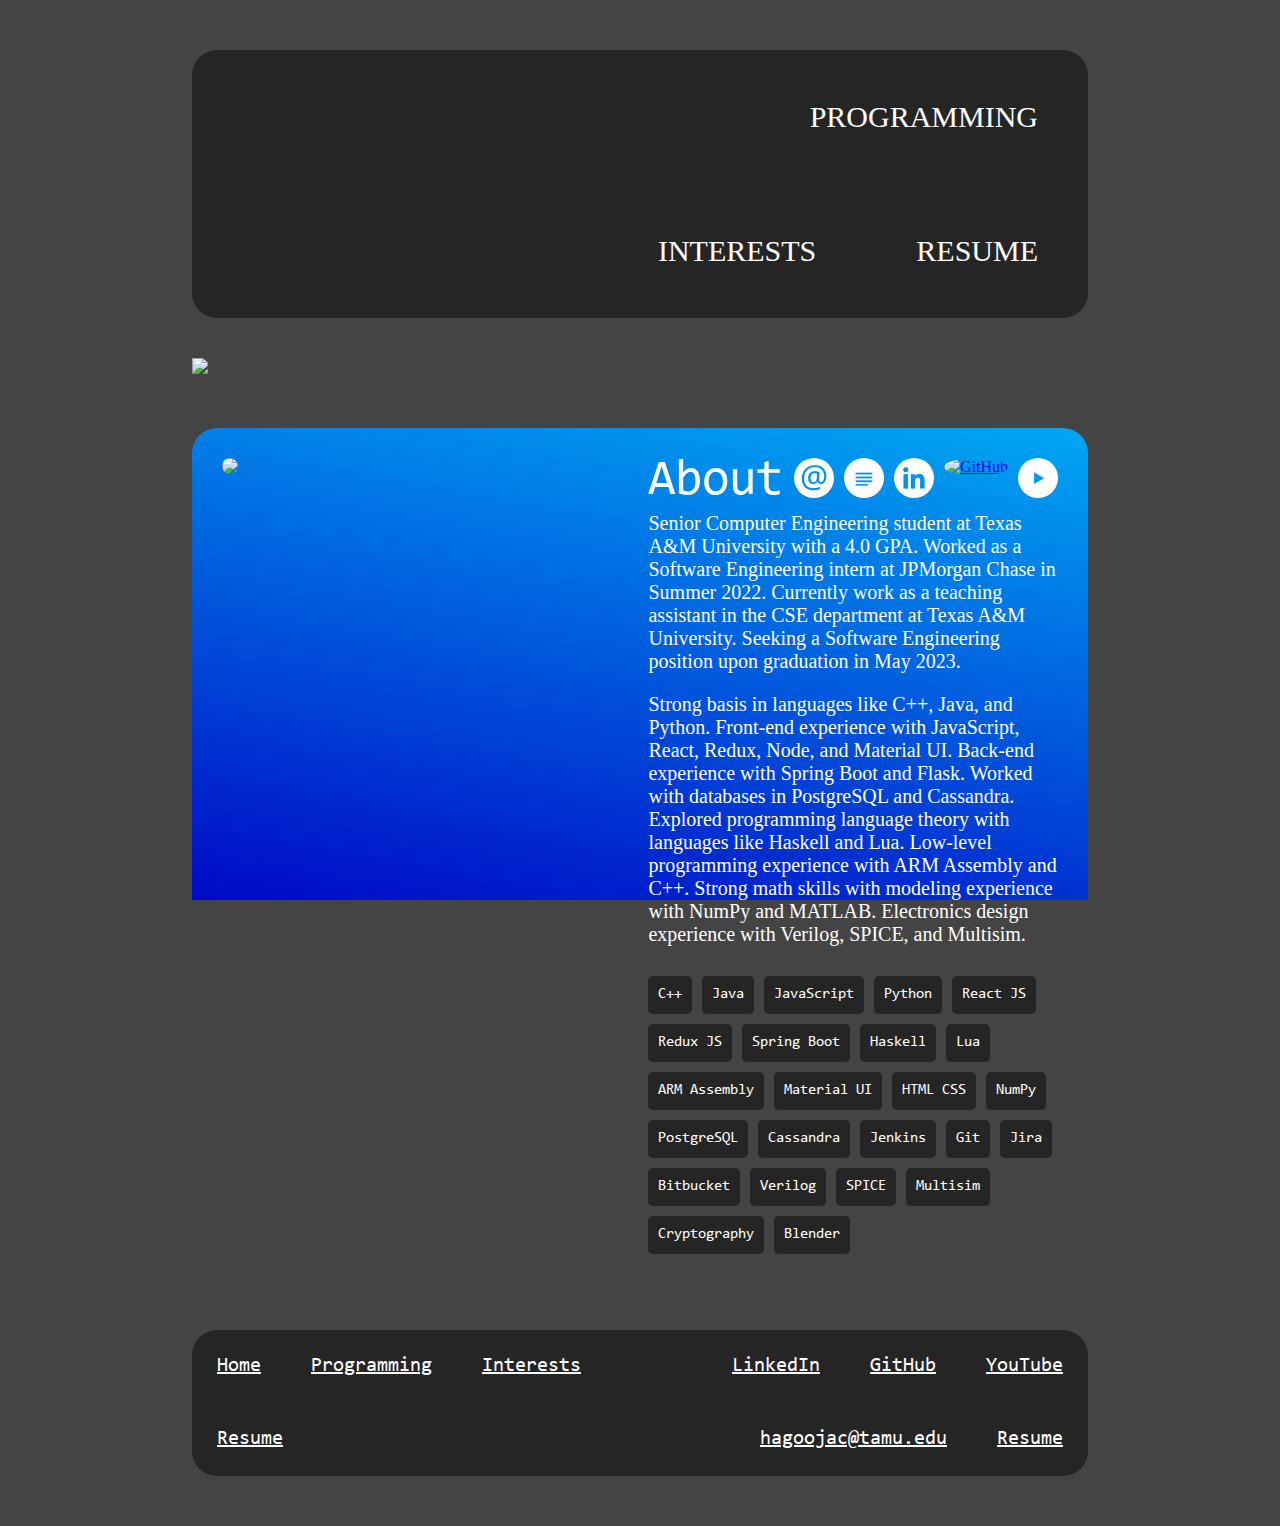
==== index.html @ b5a38c18 "Semantic HTML change" ====
<!DOCTYPE html>

<!-- Jackson Hagood | jacksonhagood.com | About -->

<html lang = "en">
    <head>
        <title>Jackson Hagood | About</title>

        <link id = "theme" rel = "stylesheet" type = "text/css" href = "CSS/style.css"/>

        <link rel = "icon" type = "image/x-icon" href = "Images/Icons/Logo.ico"/>
    </head>

    <body class = "index">
        <header>
            <a href = "index.html" class = "profile"><span>About</span></a>
            
            <nav>
                <a href = "resume.html">Resume</a>
                <a href = "interests.html">Interests</a>
                <a href = "programming.html">Programming</a>
            </nav>
        </header>
        
        <article>
            <img src = "Images/Jackson.png" class = "jackson">
                
            <div class = "center">
                <div class = "right half about">
                    <div class = "links">
                        <h1>About</h1>
                        <a href = "https://www.youtube.com/channel/UCP70ribPrPkecXRptn5tXzQ" target = "_blank"><img src = "Images/Icons/YouTube.png" alt = "YouTube" title = "YouTube" class = "circle"></a>
                        <a href = "https://github.com/JacksonHagood" target = "_blank"><img src = "Images/Icons/GitHub.png" alt = "GitHub" title = "GitHub" class = "circle"></a>
                        <a href = "http://www.linkedin.com/in/jacksonhagood" target = "_blank"><img src = "Images/Icons/LinkedIn.png" alt = "LinkedIn" title = "LinkedIn" class = "circle"></a>
                        <a href = "Documents/Jackson_Hagood_Resume.pdf" target = "_blank"><img src = "Images/Icons/Resume.png" alt = "Resume" title = "Resume" class = "circle"></a>
                        <a href = "mailto: hagoojac@tamu.edu"><img src = "Images/Icons/Mail.png" alt = "Mail" title = "Mail" class = "circle"></a>
                    </div>

                    <p>
                        Senior Computer Engineering student at Texas A&M University with a 4.0 GPA. Worked as a Software
                        Engineering intern at JPMorgan Chase in Summer 2022. Currently work as a teaching assistant in the
                        CSE department at Texas A&M University. Seeking a Software Engineering position upon graduation in
                        May 2023.
                    </p>
                        
                    <p>
                        Strong basis in languages like C++, Java, and Python. Front-end experience with JavaScript, React,
                        Redux, Node, and Material UI. Back-end experience with Spring Boot and Flask. Worked with databases
                        in PostgreSQL and Cassandra. Explored programming language theory with languages like Haskell and
                        Lua. Low-level programming experience with ARM Assembly and C++. Strong math skills with modeling
                        experience with NumPy and MATLAB. Electronics design experience with Verilog, SPICE, and Multisim.
                    </p>

                    <div class = "skills">
                        <span>C++</span>
                        <span>Java</span>
                        <span>JavaScript</span>
                        <span>Python</span>
                        <span>React JS</span>
                        <span>Redux JS</span>
                        <span>Spring Boot</span>
                        <span>Haskell</span>
                        <span>Lua</span>
                        <span>ARM Assembly</span>
                        <span>Material UI</span>
                        <span>HTML CSS</span>
                        <span>NumPy</span>
                        <span>PostgreSQL</span>
                        <span>Cassandra</span>
                        <span>Jenkins</span>
                        <span>Git</span>
                        <span>Jira</span>
                        <span>Bitbucket</span>
                        <span>Verilog</span>
                        <span>SPICE</span>
                        <span>Multisim</span>
                        <span>Cryptography</span>
                        <span>Blender</span>
                    </div>
                </div>
            
                <div class = "left half imgpad">
                    <img src = "Images/Portrait.jpg" class = "circle portrait">
                </div>
            </div>
        </article>

        <footer>
            <div class = "footernavigation left half">
                <a href = "index.html">Home</a>
                <a href = "programming.html">Programming</a>
                <a href = "interests.html">Interests</a>
                <a href = "resume.html">Resume</a>
            </div>

            <div class = "footerlinks right half">
                <a href = "https://www.youtube.com/channel/UCP70ribPrPkecXRptn5tXzQ" target = "_blank">YouTube</a>
                <a href = "https://github.com/JacksonHagood" target = "_blank">GitHub</a>
                <a href = "http://www.linkedin.com/in/jacksonhagood" target = "_blank">LinkedIn</a>
                <a href = "Documents/Jackson_Hagood_Resume.pdf" target = "_blank">Resume</a>
                <a href = "mailto: hagoojac@tamu.edu">hagoojac@tamu.edu</a>
            </div>
        </footer>
    </body>
</html>
---- CSS/style.css ----
/* Jackson Hagood | jacksonhagood.com */

/* fonts */

@font-face {
    font-family: Consola;
    src: url("../Fonts/consola.ttf")
}

@font-face {
    font-family: Bank;
    src: url("../Fonts/BankGothic.ttf")
}

@font-face {
    font-family: Noto;
    src: url("../Fonts/NotoSans.ttf")
}

/* body */

body {
    background-color: #444444;
    margin: 0;
}

/* header & navigation */

header {
    background-color: #252525;
    border-radius: 25px;
    margin: 50px 15% 0px 15%;
    min-height: 120px;
}

.profile {
    background-image: url("../Images/Logo.png");
    background-size: cover;
    float: left;
    height: 120px;
    margin: 5px;
    width: 120px;
    display: block;
}

.profile span {
    display: none;
}

nav {
    display: flex;
    flex-direction: row-reverse;
    flex-wrap: wrap-reverse;
}

nav a {
    color: #FFFFFF;
    font-family: Bank;
    font-size: 30px;
    padding: 50px;
    text-decoration: none;
    text-transform: uppercase;
}

nav a:hover {
    filter: opacity(50%);
}

.current {
    color: #01d4ff !important;
}

/* article */

article {
    color: #FFFFFF;
    min-height: 100vh;
    padding-left: 15%;
    padding-right: 15%;
    padding-bottom: 1px;
}

article p {
    font-family: Noto;
    font-size: 20px;
}

article h2 {
    font-family: Noto;
    font-size: 25px;
}

article img {
    width: 100%;
}

article li {
    font-family: Noto;
    font-size: 20px;
}

article iframe {
    border: none;
    border-radius: 25px;
}

article table {
    background: #FFFFFF;
    border-collapse: collapse;
    color: #252525;
    font-family: Noto;
    width: 100%;
}

article tr:hover td {
    background-color: #252525;
    color: #FFFFFF;
}

article th {
    background-color: #252525;
    color: #FFFFFF;
}

article td, article th {
    padding: 5px;
    text-align: left;
}

/* blocking */

.center {
    background: #0001c4;
    background: linear-gradient(10deg, #0001c4 0%, #01d4ff 75%);
    background-size: cover;
    background-attachment: fixed;
    background-position: center;
    background-repeat: no-repeat;
    border-radius: 25px;
    clear: both;
    height: 100%;
    margin-bottom: 50px;
    margin-top: 50px;
    padding: 25px;
}

.center:after {
    clear: both;
    content: ".";
    display: block; 
    height: 0;
    visibility: hidden; 
}

.left {
    float: left;
    overflow: hidden;
}

.right {
    float: right;
    overflow: hidden;
}

.half {
    width: 49%;
}

.onequarter {
    width: 24%;
}

.threequarters {
    width: 74%;
}

/* page title */

.title {
    height: 200px;
    padding-Top: 50px;
}

.title h1 {
    font-family: Consola;
    font-size: 80px;
    font-weight: normal;
    line-height: 200px;
    margin: 0px;
    text-align: center; 
    width: 100%;
}

/* links section */

.links {
    float: left;
    width: 100%;
}

.links h1 {
    float: left;
    font-family: Consola;
    font-size: 50px;
    font-weight: normal;
    margin: 0;
}

.links a {
    float: right;
    margin: 5px;
}

.links a:hover {
    filter: opacity(50%);
}

.links img {
    width: 40px;
}

/* skills */

.skills {
    display: flex;
    cursor: default;
    flex-wrap: wrap;
}

.skills > span {
    background-color: #252525;
    font-family: Consola;
    font-size: 15px;
    margin-right: 10px;
    margin-top: 10px;
    padding: 10px;
    border-radius: 5px;
}

/* slideshow */

.slideshow img {
    pointer-events: none;
    vertical-align: middle;
    width: 100%;
    border-radius: 25px;
}

.slide {
    display: none;
}

.slideshow {
    margin: auto;
    position: relative;
    width: 100%;
}

.prev, .next {
    cursor: pointer;
    font-size: 64px;
    margin-top: -64px;
    padding: 32px;
    position: absolute;
    top: 50%;
    user-select: none;
    width: auto;
}

.prev {
    left: 0;
}

.next {
    right: 0;
}

.prev:hover, .next:hover {
    color: #252525;
}

.caption {
    bottom: 16px;
    cursor: default;
    font-family: Noto;
    font-size: 16px;
    position: absolute;
    text-align: center;
    width: 100%;
}

.caption:hover {
    color: #252525;
}

.number {
    cursor: default;
    font-family: Noto;
    font-size: 16px;
    padding: 16px 16px;
    position: absolute;
    top: 0;
}

.number:hover {
    color: #252525;
}

/* image */

.circle {
    border-radius: 50%;
}

.imgpad {
    padding: 5px;
}

/* index page */

.index {
    background-image: url("../Images/Hex.jpg");
    background-size: cover;
    background-attachment: fixed;
}

.jackson {
    padding-top: 40px;
    pointer-events: none;
    width: 100%;
}

.portrait {
    width: 100%;
    border-radius: 25px;
}

/* programming page */

.programming {
    background-image: url("../Images/Triangles.jpg");
    background-size: cover;
    background-attachment: fixed;
}

.icon {
    background-color: #252525;
    border-radius: 25px;
    width: 100%;
}

/* interests page */

.interests {
    background-image: url("../Images/Cubes.jpg");
    background-size: cover;
    background-attachment: fixed;
}

.interests > article > .title {
    color: #252525;
}

.interests img {
    border-radius: 25px;
}

/* resume page */

.resume {
    background-image: url("../Images/Waves.jpg");
    background-size: cover;
    background-attachment: fixed;
}

.resume > article > .center {
    padding: 0px;
    background: none;
}

/* literature */

.literature > article > .center {
    background: #ff3300;
    background: linear-gradient(10deg, #ff3300 0%, #eeee55 75%);
    background-size: cover;
    background-attachment: fixed;
    background-position: center;
    background-repeat: no-repeat;
}

/* minecraft */

.minecraft {
    background-image: url("../Images/PaletteIsland/City.jpg");
    background-size: cover;
    background-attachment: fixed;
}

.minecraft > article > .center {
    background: #29bdb6;
    background: linear-gradient(10deg, #29bdb6 0%, #6ee36e 75%);
    background-size: cover;
    background-attachment: fixed;
    background-position: center;
    background-repeat: no-repeat;
}

/* music */

.music > article > .center {
    background: #3f29bd;
    background: linear-gradient(10deg, #3f29bd 0%, #ee55ee 75%);
    background-size: cover;
    background-attachment: fixed;
    background-position: center;
    background-repeat: no-repeat;
}

/* footer */

footer {
    overflow: hidden;
    text-align: center;
    background-color: #252525;
    border-radius: 25px;
    margin: 0px 15% 50px 15%;
}

.footernavigation {
    display: flex;
    flex-direction: row;
    flex-wrap: wrap;
}

.footerlinks {
    display: flex;
    flex-direction: row-reverse;
    flex-wrap: wrap;
}

.footernavigation a {
    margin: 25px;
}

.footerlinks a {
    margin: 25px;
}

footer a {
    color: #FFFFFF;
    font-family: Consola;
    font-size: 20px;
}

footer a:hover {
    color: #01d4ff;
}
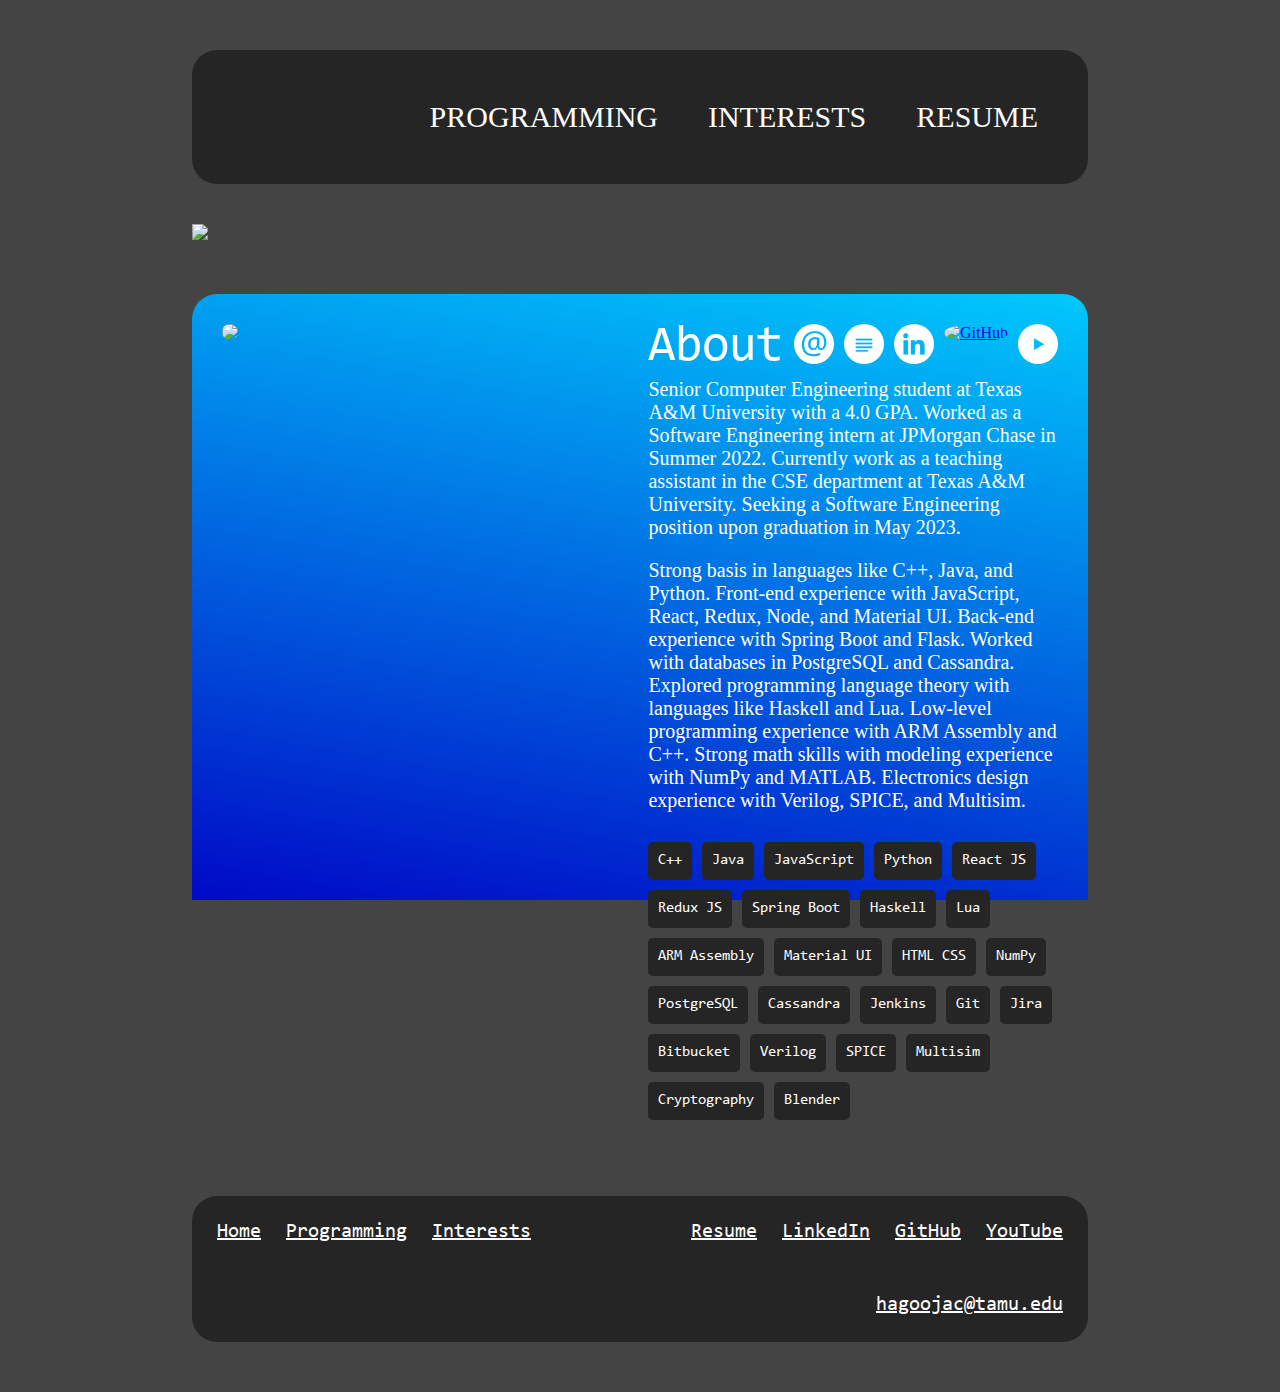
==== commit 5e3f3e9b: "footer change" ====
--- a/index.html
+++ b/index.html
@@ -6,15 +6,19 @@
     <head>
         <title>Jackson Hagood | About</title>
 
+        <meta charset = "UTF-8">
+        <meta name = "description" content = "Jackson Hagood Portfolio Website">
+        <meta name = "author" content = "Jackson Hagood">
+
         <link id = "theme" rel = "stylesheet" type = "text/css" href = "CSS/style.css"/>
 
-        <link rel = "icon" type = "image/x-icon" href = "Images/Icons/Logo.ico"/>
+        <link rel = "icon" type = "image/x-icon" href = "Images/Icons/Logo.ico"/>        
     </head>
 
     <body class = "index">
         <header>
             <a href = "index.html" class = "profile"><span>About</span></a>
-            
+
             <nav>
                 <a href = "resume.html">Resume</a>
                 <a href = "interests.html">Interests</a>
@@ -90,7 +94,6 @@
                 <a href = "index.html">Home</a>
                 <a href = "programming.html">Programming</a>
                 <a href = "interests.html">Interests</a>
-                <a href = "resume.html">Resume</a>
             </div>
 
             <div class = "footerlinks right half">
--- a/CSS/style.css
+++ b/CSS/style.css
@@ -57,7 +57,7 @@
     color: #FFFFFF;
     font-family: Bank;
     font-size: 30px;
-    padding: 50px;
+    padding: 50px 50px 50px 0px;
     text-decoration: none;
     text-transform: uppercase;
 }
@@ -440,11 +440,11 @@
 }
 
 .footernavigation a {
-    margin: 25px;
+    margin: 25px 0px 25px 25px;
 }
 
 .footerlinks a {
-    margin: 25px;
+    margin: 25px 25px 25px 0px;
 }
 
 footer a {
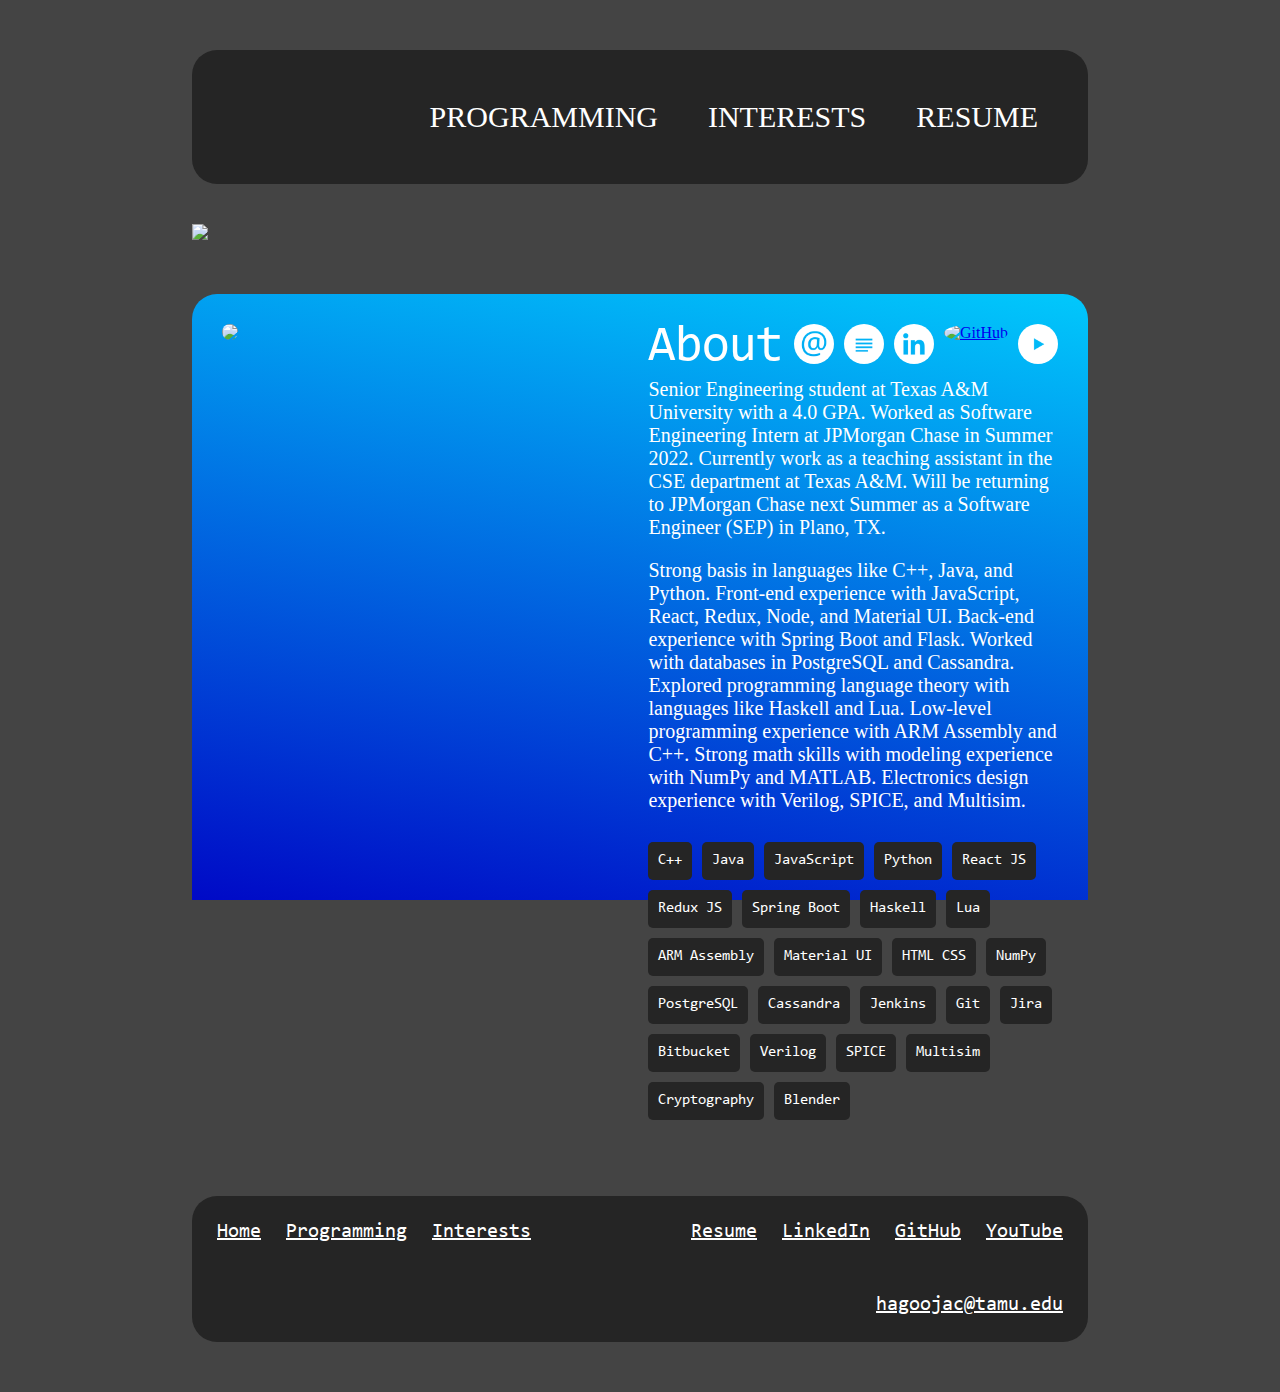
==== commit 97a0f3fe: "Position updates" ====
--- a/index.html
+++ b/index.html
@@ -41,10 +41,10 @@
                     </div>
 
                     <p>
-                        Senior Computer Engineering student at Texas A&M University with a 4.0 GPA. Worked as a Software
-                        Engineering intern at JPMorgan Chase in Summer 2022. Currently work as a teaching assistant in the
-                        CSE department at Texas A&M University. Seeking a Software Engineering position upon graduation in
-                        May 2023.
+                        Senior Engineering student at Texas A&M University with a 4.0 GPA. Worked as Software Engineering
+                        Intern at JPMorgan Chase in Summer 2022. Currently work as a teaching assistant in the CSE
+                        department at Texas A&M. Will be returning to JPMorgan Chase next Summer as a Software Engineer
+                        (SEP) in Plano, TX.
                     </p>
                         
                     <p>
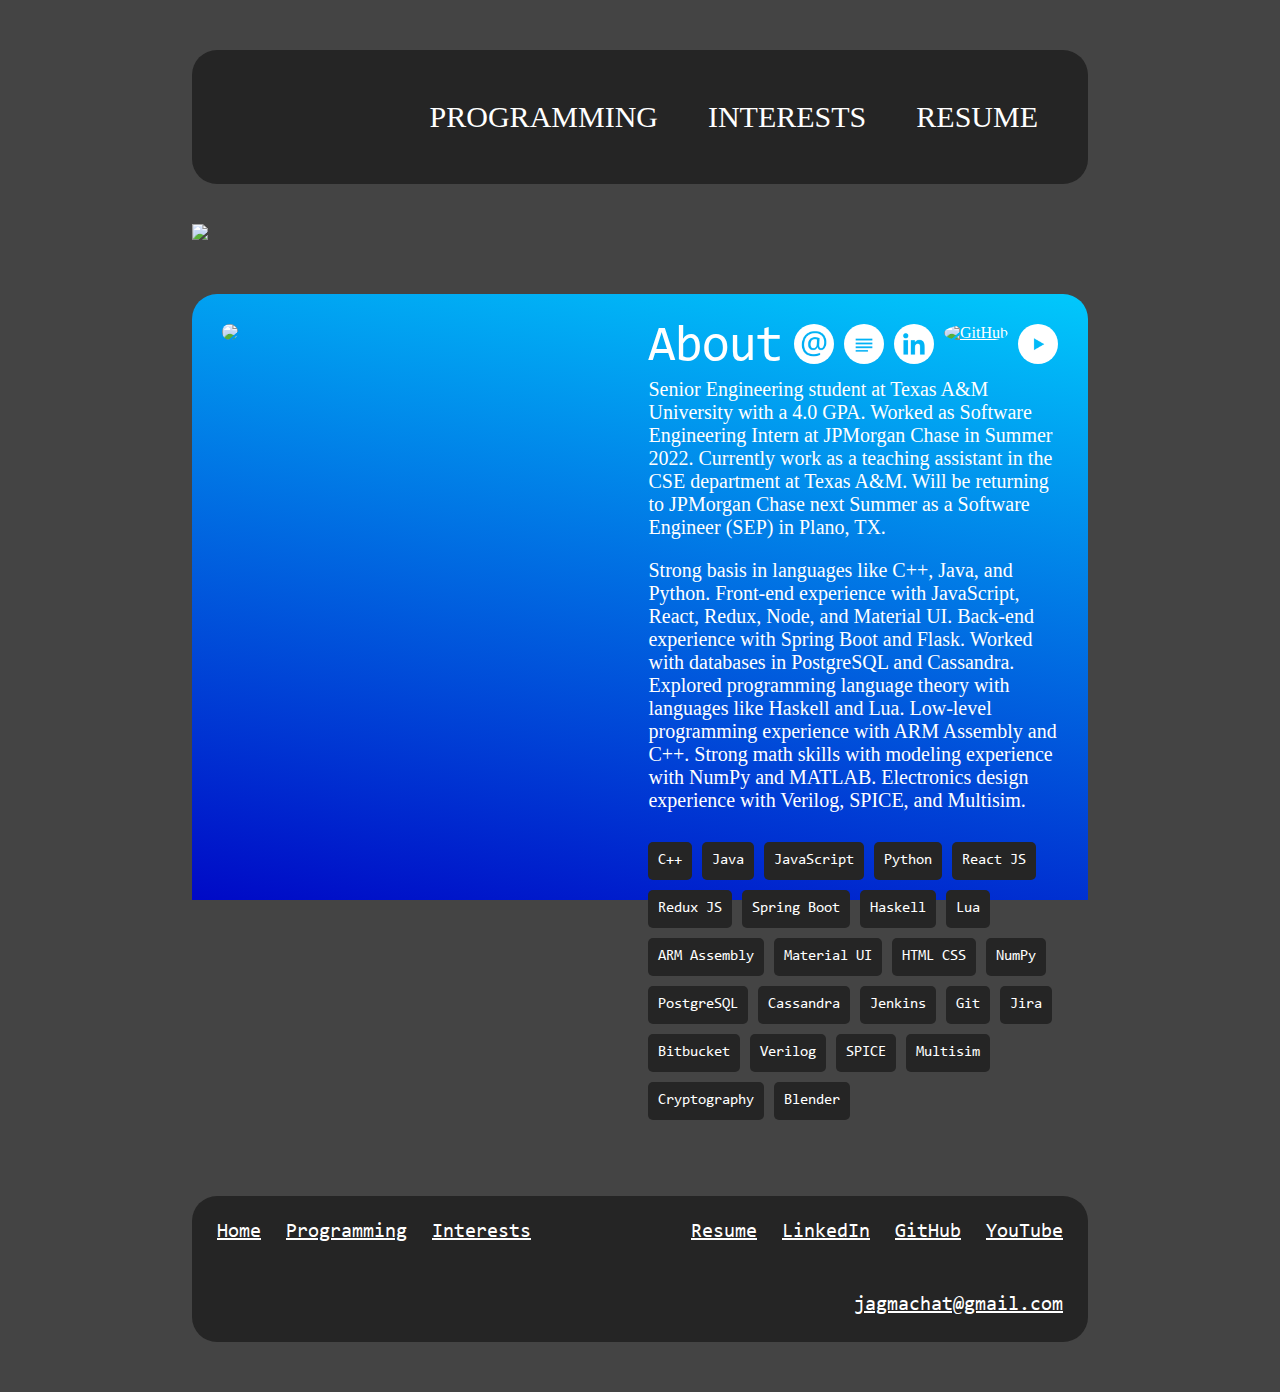
==== commit 4c36f093: "Email change" ====
--- a/index.html
+++ b/index.html
@@ -37,7 +37,7 @@
                         <a href = "https://github.com/JacksonHagood" target = "_blank"><img src = "Images/Icons/GitHub.png" alt = "GitHub" title = "GitHub" class = "circle"></a>
                         <a href = "http://www.linkedin.com/in/jacksonhagood" target = "_blank"><img src = "Images/Icons/LinkedIn.png" alt = "LinkedIn" title = "LinkedIn" class = "circle"></a>
                         <a href = "Documents/Jackson_Hagood_Resume.pdf" target = "_blank"><img src = "Images/Icons/Resume.png" alt = "Resume" title = "Resume" class = "circle"></a>
-                        <a href = "mailto: hagoojac@tamu.edu"><img src = "Images/Icons/Mail.png" alt = "Mail" title = "Mail" class = "circle"></a>
+                        <a href = "mailto: jagmachat@gmail.com"><img src = "Images/Icons/Mail.png" alt = "Mail" title = "Mail" class = "circle"></a>
                     </div>
 
                     <p>
@@ -101,7 +101,7 @@
                 <a href = "https://github.com/JacksonHagood" target = "_blank">GitHub</a>
                 <a href = "http://www.linkedin.com/in/jacksonhagood" target = "_blank">LinkedIn</a>
                 <a href = "Documents/Jackson_Hagood_Resume.pdf" target = "_blank">Resume</a>
-                <a href = "mailto: hagoojac@tamu.edu">hagoojac@tamu.edu</a>
+                <a href = "mailto: jagmachat@gmail.com">jagmachat@gmail.com</a>
             </div>
         </footer>
     </body>
--- a/CSS/style.css
+++ b/CSS/style.css
@@ -97,6 +97,10 @@
 article li {
     font-family: Noto;
     font-size: 20px;
+}
+
+article a {
+    color: #FFFFFF;
 }
 
 article iframe {
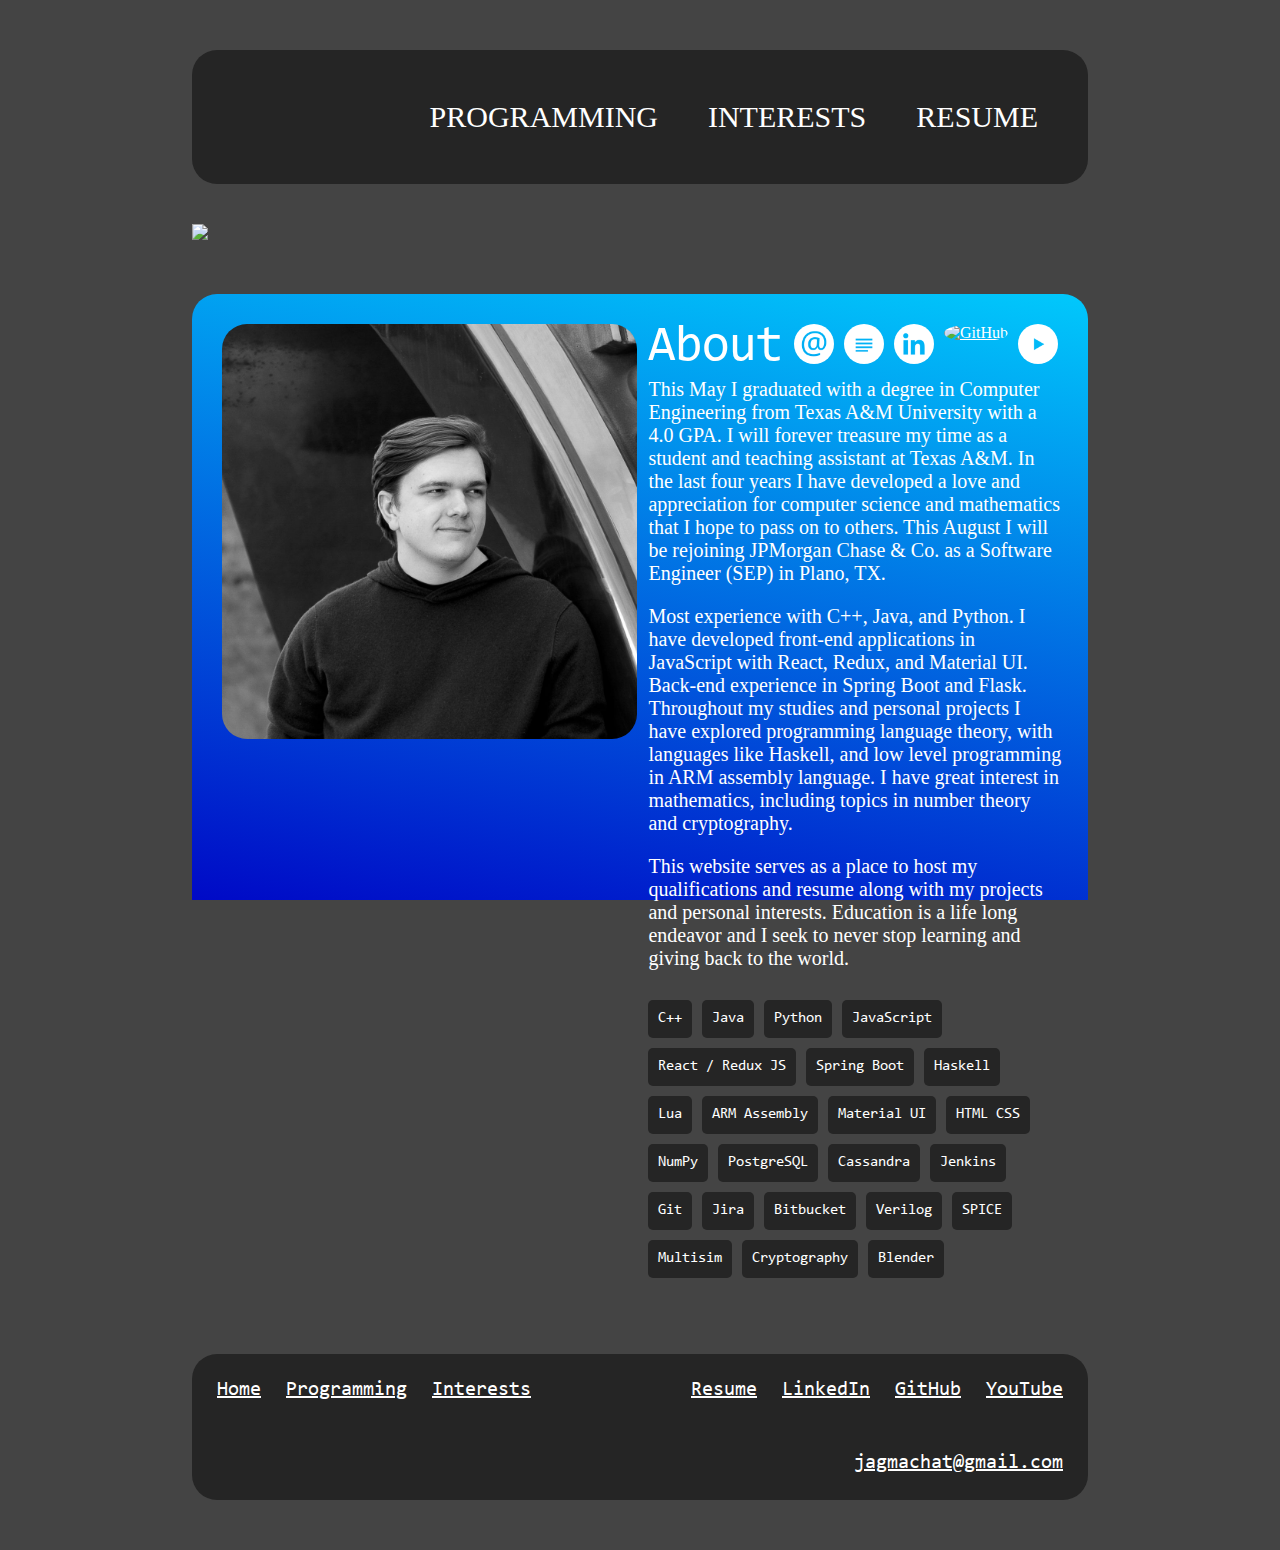
==== commit 7113c55c: "Graduation information" ====
--- a/index.html
+++ b/index.html
@@ -41,27 +41,33 @@
                     </div>
 
                     <p>
-                        Senior Engineering student at Texas A&M University with a 4.0 GPA. Worked as Software Engineering
-                        Intern at JPMorgan Chase in Summer 2022. Currently work as a teaching assistant in the CSE
-                        department at Texas A&M. Will be returning to JPMorgan Chase next Summer as a Software Engineer
-                        (SEP) in Plano, TX.
+                        This May I graduated with a degree in Computer Engineering from Texas A&M University with a 4.0 GPA.
+                        I will forever treasure my time as a student and teaching assistant at Texas A&M. In the last four
+                        years I have developed a love and appreciation for computer science and mathematics that I hope to
+                        pass on to others. This August I will be rejoining JPMorgan Chase & Co. as a Software Engineer (SEP)
+                        in Plano, TX.
                     </p>
                         
                     <p>
-                        Strong basis in languages like C++, Java, and Python. Front-end experience with JavaScript, React,
-                        Redux, Node, and Material UI. Back-end experience with Spring Boot and Flask. Worked with databases
-                        in PostgreSQL and Cassandra. Explored programming language theory with languages like Haskell and
-                        Lua. Low-level programming experience with ARM Assembly and C++. Strong math skills with modeling
-                        experience with NumPy and MATLAB. Electronics design experience with Verilog, SPICE, and Multisim.
+                        Most experience with C++, Java, and Python. I have developed front-end applications in JavaScript
+                        with React, Redux, and Material UI. Back-end experience in Spring Boot and Flask. Throughout my
+                        studies and personal projects I have explored programming language theory, with languages like
+                        Haskell, and low level programming in ARM assembly language. I have great interest in mathematics,
+                        including topics in number theory and cryptography.
+                    </p>
+
+                    <p>
+                        This website serves as a place to host my qualifications and resume along with my projects and
+                        personal interests. Education is a life long endeavor and I seek to never stop learning and giving
+                        back to the world.
                     </p>
 
                     <div class = "skills">
                         <span>C++</span>
                         <span>Java</span>
+                        <span>Python</span>
                         <span>JavaScript</span>
-                        <span>Python</span>
-                        <span>React JS</span>
-                        <span>Redux JS</span>
+                        <span>React / Redux JS</span>
                         <span>Spring Boot</span>
                         <span>Haskell</span>
                         <span>Lua</span>
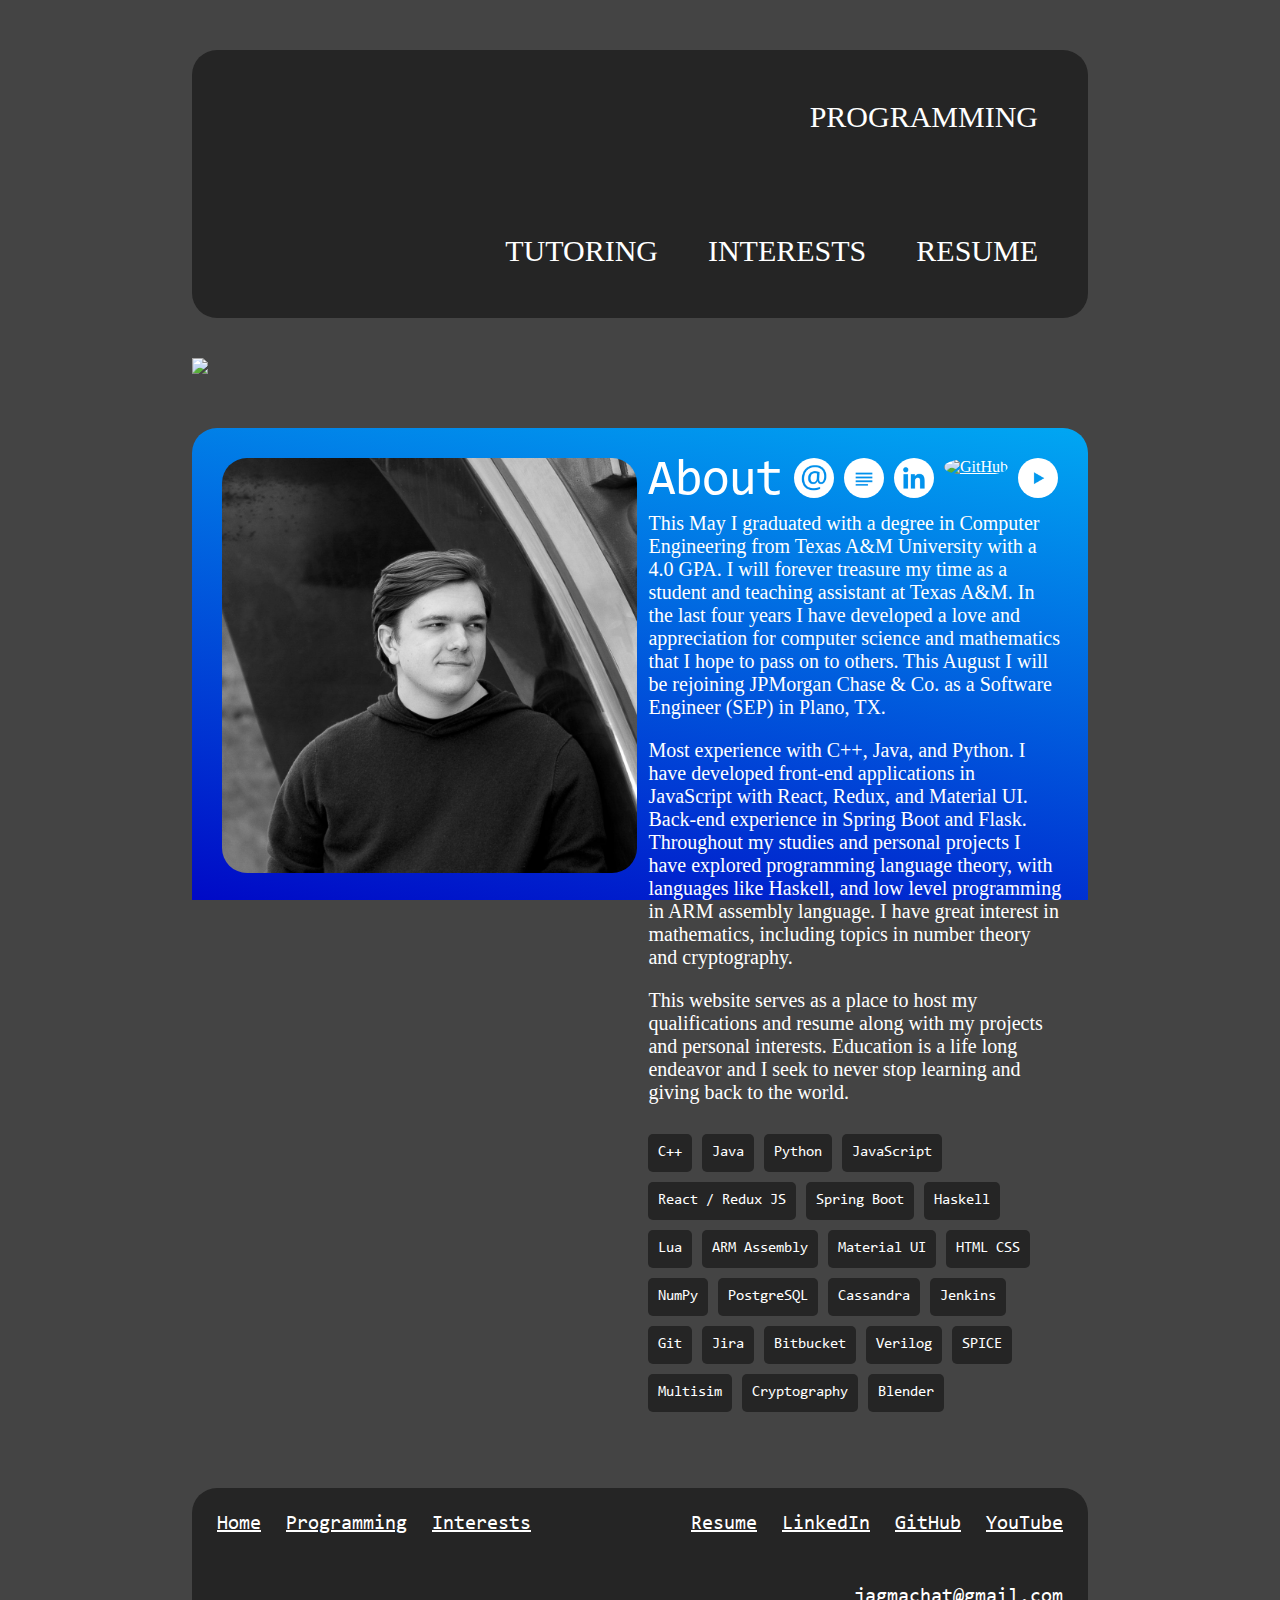
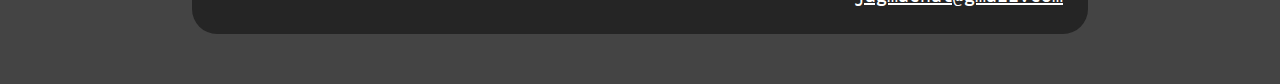
==== commit 7be6c5ae: "02/05 Updates" ====
--- a/index.html
+++ b/index.html
@@ -22,6 +22,7 @@
             <nav>
                 <a href = "resume.html">Resume</a>
                 <a href = "interests.html">Interests</a>
+                <a href = "tutoring.html">Tutoring</a>
                 <a href = "programming.html">Programming</a>
             </nav>
         </header>
--- a/CSS/style.css
+++ b/CSS/style.css
@@ -353,6 +353,18 @@
     width: 100%;
 }
 
+/* tutoring page */
+
+.tutoring {
+    background-image: url("../Images/Mountain.jpg");
+    background-size: cover;
+    background-attachment: fixed;
+}
+
+.tutoring > article > .title {
+    color: #01d4ff;
+}
+
 /* interests page */
 
 .interests {
@@ -380,45 +392,6 @@
 .resume > article > .center {
     padding: 0px;
     background: none;
-}
-
-/* literature */
-
-.literature > article > .center {
-    background: #ff3300;
-    background: linear-gradient(10deg, #ff3300 0%, #eeee55 75%);
-    background-size: cover;
-    background-attachment: fixed;
-    background-position: center;
-    background-repeat: no-repeat;
-}
-
-/* minecraft */
-
-.minecraft {
-    background-image: url("../Images/PaletteIsland/City.jpg");
-    background-size: cover;
-    background-attachment: fixed;
-}
-
-.minecraft > article > .center {
-    background: #29bdb6;
-    background: linear-gradient(10deg, #29bdb6 0%, #6ee36e 75%);
-    background-size: cover;
-    background-attachment: fixed;
-    background-position: center;
-    background-repeat: no-repeat;
-}
-
-/* music */
-
-.music > article > .center {
-    background: #3f29bd;
-    background: linear-gradient(10deg, #3f29bd 0%, #ee55ee 75%);
-    background-size: cover;
-    background-attachment: fixed;
-    background-position: center;
-    background-repeat: no-repeat;
 }
 
 /* footer */
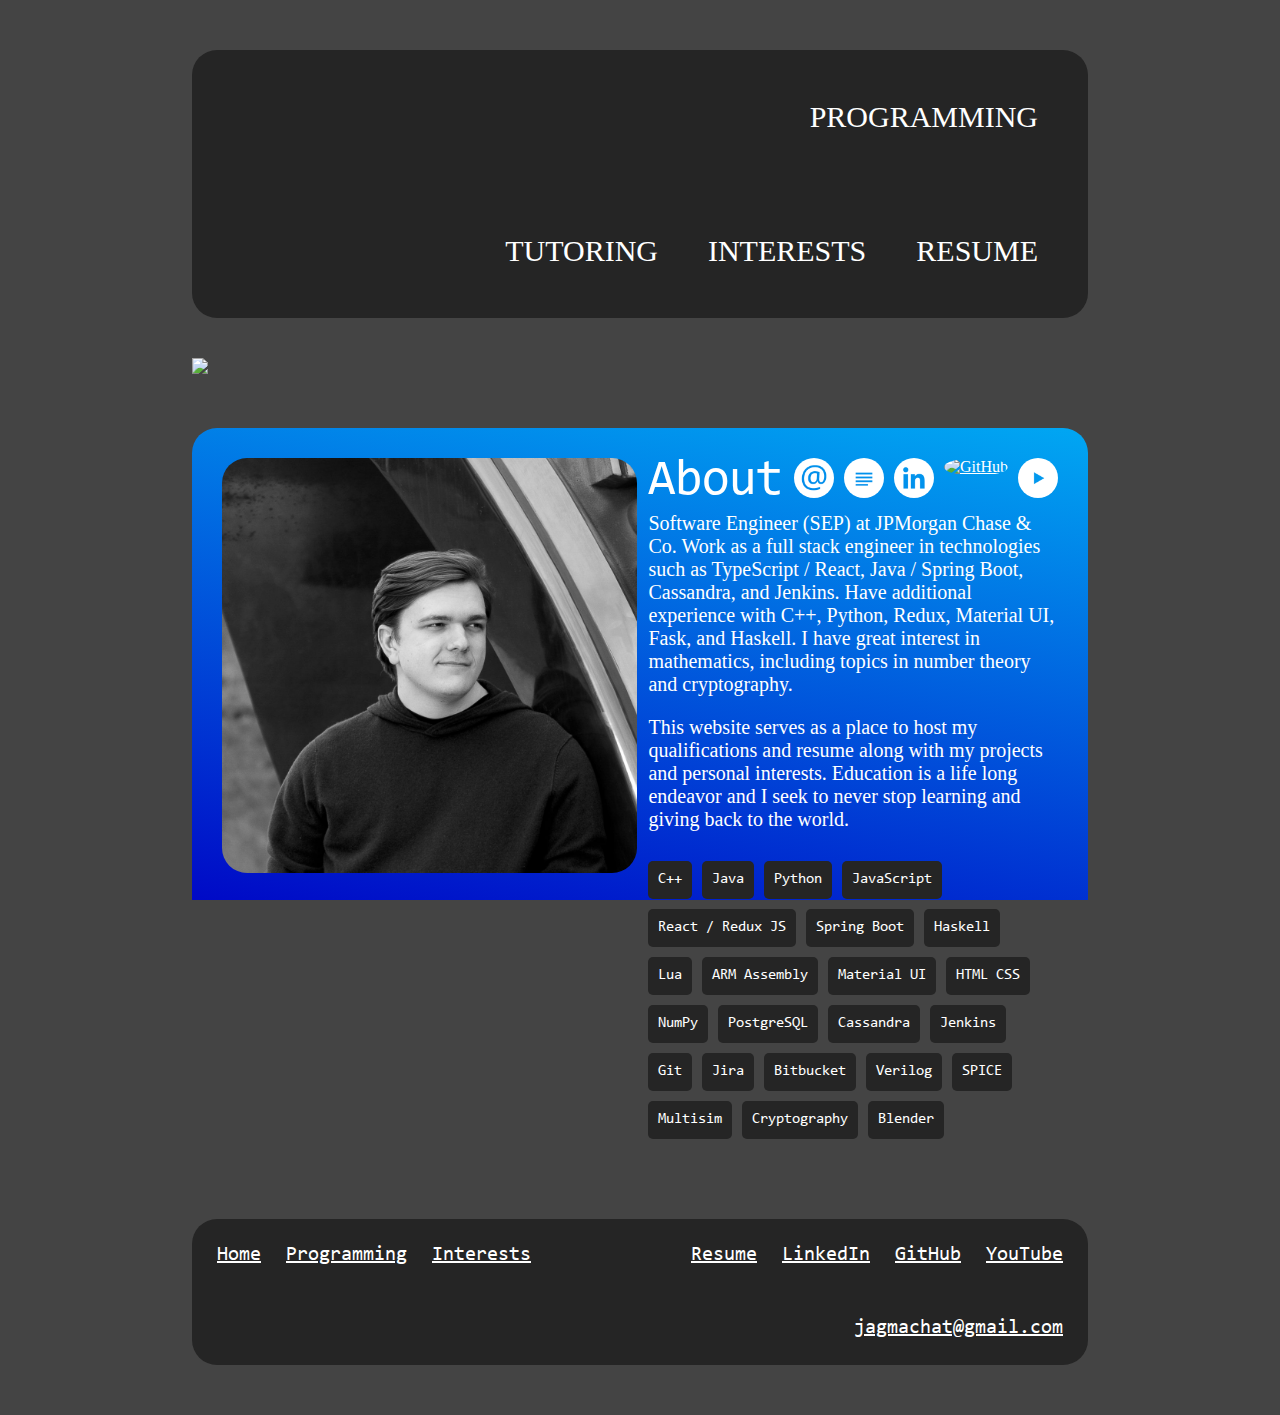
==== commit 0895dd34: "Descriptions" ====
--- a/index.html
+++ b/index.html
@@ -42,19 +42,10 @@
                     </div>
 
                     <p>
-                        This May I graduated with a degree in Computer Engineering from Texas A&M University with a 4.0 GPA.
-                        I will forever treasure my time as a student and teaching assistant at Texas A&M. In the last four
-                        years I have developed a love and appreciation for computer science and mathematics that I hope to
-                        pass on to others. This August I will be rejoining JPMorgan Chase & Co. as a Software Engineer (SEP)
-                        in Plano, TX.
-                    </p>
-                        
-                    <p>
-                        Most experience with C++, Java, and Python. I have developed front-end applications in JavaScript
-                        with React, Redux, and Material UI. Back-end experience in Spring Boot and Flask. Throughout my
-                        studies and personal projects I have explored programming language theory, with languages like
-                        Haskell, and low level programming in ARM assembly language. I have great interest in mathematics,
-                        including topics in number theory and cryptography.
+                        Software Engineer (SEP) at JPMorgan Chase & Co. Work as a full stack engineer in technologies such
+                        as TypeScript / React, Java / Spring Boot, Cassandra, and Jenkins. Have additional experience with
+                        C++, Python, Redux, Material UI, Fask, and Haskell. I have great interest in mathematics, including
+                        topics in number theory and cryptography.
                     </p>
 
                     <p>
